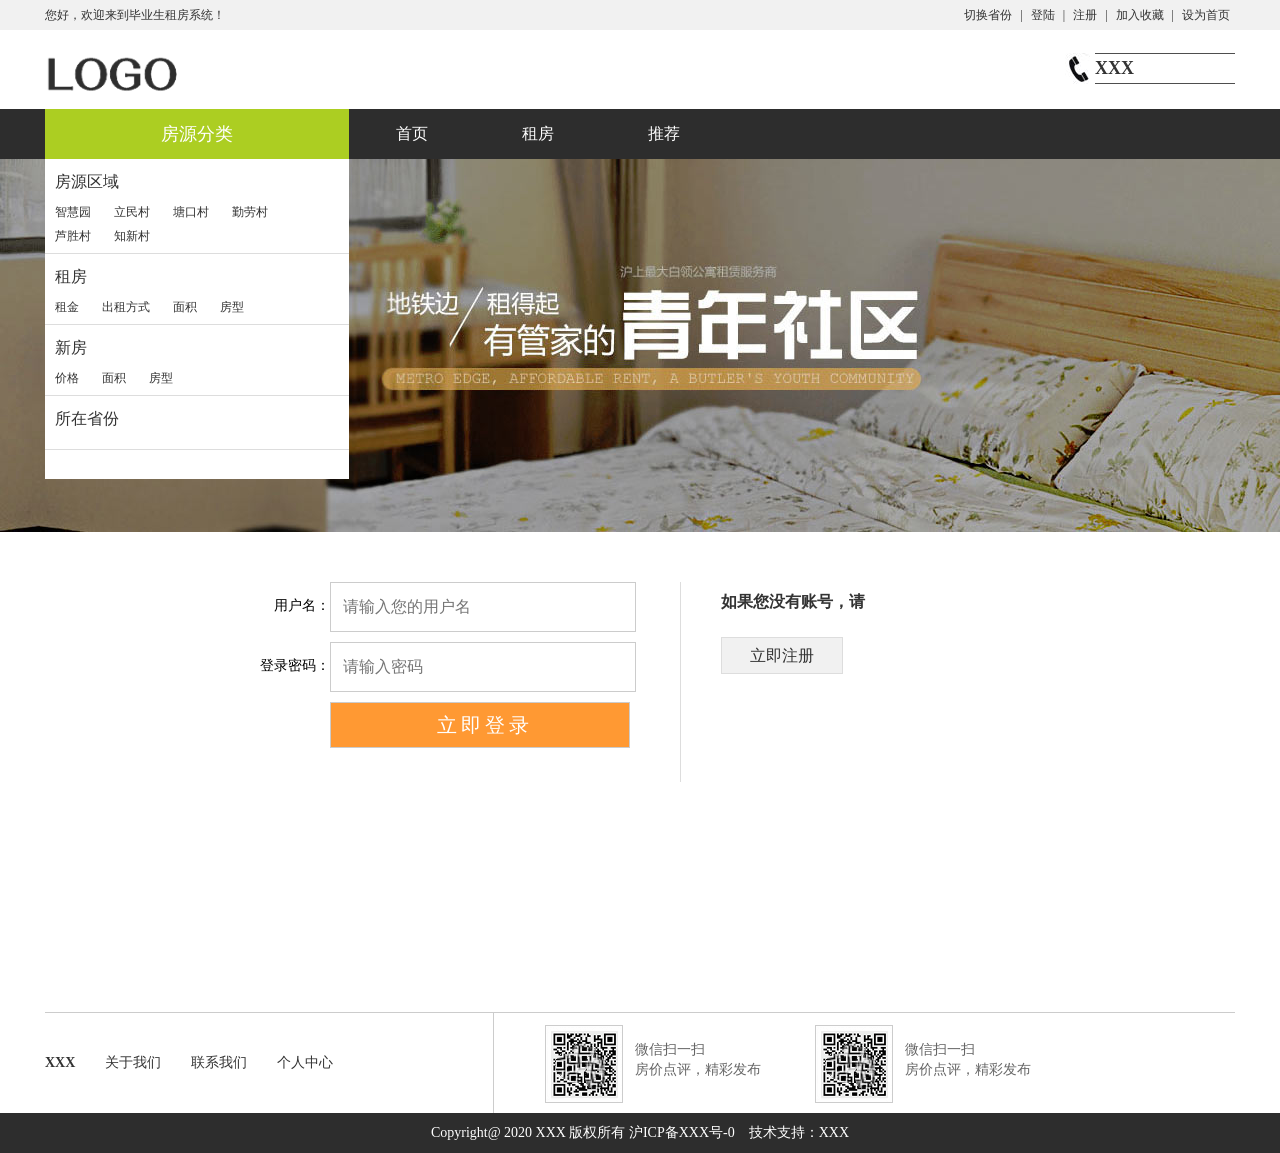
==== frontend/login.html @ ed75a157 "Curate rental recommendation thesis sources and document verified scope" ====
<!DOCTYPE html PUBLIC "-//W3C//DTD XHTML 1.0 Transitional//EN"
        "http://www.w3.org/TR/xhtml1/DTD/xhtml1-transitional.dtd">
<html xmlns="http://www.w3.org/1999/xhtml">
<head>
    <meta http-equiv="Content-Type" content="text/html; charset=utf-8"/>
    <meta name="Author" contect="http://www.webqin.net">
    <title>XXX</title>
    <link rel="shortcut icon" href="images/favicon.ico"/>
    <link type="text/css" href="css/css.css" rel="stylesheet"/>
    <script type="text/javascript" src="js/jquery.js"></script>
    <script type="text/javascript" src="js/js.js"></script>
    <script type="text/javascript">
        $(function () {
            //导航定位
            $(".nav li:eq(6)").addClass("navCur");
        })
    </script>
</head>

<body>
<div class="header">
    <div class="width1190">
        <div class="fl">您好，欢迎来到毕业生租房系统！</div>
        <div class="fr">
            <a href="login.html">切换省份</a> |
            <a href="login.html" id="dl">登录</a> |
            <a href="reg.html">注册</a> |
            <a href="javascript:;" onclick="AddFavorite(window.location,document.title)">加入收藏</a> |
            <a href="javascript:;" onclick="SetHome(this,window.location)">设为首页</a>
        </div>
        <div class="clears"></div>
    </div><!--width1190/-->
</div><!--header/-->
<div class="logo-phone">
    <div class="width1190">
        <h1 class="logo"><a href="index.html"><img src="images/logo.png" width="163" height="59"/></a></h1>
        <div class="phones"><strong>XXX</strong></div>
        <div class="clears"></div>
    </div><!--width1190/-->
</div><!--logo-phone/-->
<div class="list-nav">
    <div class="width1190">
        <div class="list">
            <h3>房源分类</h3>
            <div class="list-list">
                <dl>
                    <dt><a href="javascript:;">房源区域</a></dt>
                    <dd>
                        <a href="javascript:;">智慧园</a>
                        <a href="javascript:;">立民村</a>
                        <a href="javascript:;">塘口村</a>
                        <a href="javascript:;">勤劳村</a>
                        <a href="javascript:;">芦胜村</a>
                        <a href="javascript:;">知新村</a>
                    </dd>
                </dl>
                <dl>
                    <dt><a href="pro_zu.html">租房</a></dt>
                    <dd>
                        <a href="pro_zu.html">租金</a>
                        <a href="pro_zu.html">出租方式</a>
                        <a href="pro_zu.html">面积</a>
                        <a href="pro_zu.html">房型</a>
                    </dd>
                </dl>
                <dl>
                    <dt><a href="pro_xin.html">新房</a></dt>
                    <dd>
                        <a href="pro_xin.html">价格</a>
                        <a href="pro_xin.html">面积</a>
                        <a href="pro_xin.html">房型</a>
                    </dd>
                </dl>
                <dl>
                    <dt><a href="pro_er.html">所在省份</a></dt>
                    <dd>
                    <dd>
                        <a id="pr"></a>
                    </dd>
                    </dd>
                </dl>
            </div>
        </div><!--list/-->
        <ul class="nav">
            <li><a href="index.html">首页</a></li>
            <li><a href="pro_zu.html">租房</a></li>
            <li><a href="pro_xin.html">推荐</a></li>
            <!-- <li><a href="user_jingji.html">申请自由经纪人</a></li> -->
            <!-- <li><a href="about.html">关于我们</a></li> -->
            <div class="clears"></div>
        </ul><!--nav/-->
        <div class="clears"></div>
    </div><!--width1190/-->
</div><!--list-nav/-->
<div class="banner" style="background:url(images/ban.jpg) center center no-repeat;"></div>

<div class="content">
    <div class="width1190">
        <div class="reg-logo">
            <form id="signupForm" method="post" onclick="return false" action="user.html" class="zcform">
                <p class="clearfix">
                    <label class="one" for="agent">用户名：</label>
                    <input id="agent" name="user" type="text" class="required" value
                           placeholder="请输入您的用户名"/>
                </p>
                <p class="clearfix">
                    <label class="one" for="password">登录密码：</label>
                    <input id="password" name="password" type="password" class="{required:true,rangelength:[8,20],}"
                           value placeholder="请输入密码"/>
                </p>
                <!--<p class="clearfix agreement">
                    <input type="checkbox" />
                    <b class="left">已阅读并同意<a href="#">《用户协议》</a></b>
                </p>-->
                <p class="clearfix"><input class="submit" type="submit" onclick="register()" value="立即登录"/></p>
            </form>
            <div class="reg-logo-right">
                <h3>如果您没有账号，请</h3>
                <a href="reg.html" class="logo-a">立即注册</a>
            </div><!--reg-logo-right/-->
            <div class="clears"></div>
        </div><!--reg-logo/-->
    </div><!--width1190/-->
</div><!--content/-->

<div class="footer">
    <div class="width1190">
        <div class="fl"><a href="index.html"><strong>XXX</strong></a><a href="about.html">关于我们</a><a
                href="contact.html">联系我们</a><a href="user.html">个人中心</a></div>
        <div class="fr">
            <dl>
                <dt><img src="images/erweima.png" width="76" height="76"/></dt>
                <dd>微信扫一扫<br/>房价点评，精彩发布</dd>
            </dl>
            <dl>
                <dt><img src="images/erweima.png" width="76" height="76"/></dt>
                <dd>微信扫一扫<br/>房价点评，精彩发布</dd>
            </dl>
            <div class="clears"></div>
        </div>
        <div class="clears"></div>
    </div><!--width1190/-->
</div><!--footer/-->
<div class="copy">Copyright@ 2020 XXX 版权所有 沪ICP备XXX号-0&nbsp;&nbsp;&nbsp;&nbsp;技术支持：<a target="_blank"
                                                                                                 href="/">XXX</a></div>
<div class="bg100"></div>
<div class="zhidinggoufang">
    <h2>指定购房 <span class="close">X</span></h2>
    <form action="#" method="get">
        <div class="zhiding-list">
            <label>选择区域：</label>
            <select>
                <option>智慧园</option>
                <option>立民村</option>
                <option>塘口村</option>
                <option>勤劳村</option>
                <option>芦胜村</option>
                <option>知新村</option>
            </select>
        </div>
        <div class="zhiding-list">
            <label>方式：</label>
            <select>
                <option>租房</option>
                <option>新房</option>
                <option>二手房</option>
            </select>
        </div>
        <div class="zhiding-list">
            <label>联系方式：</label>
            <input type="text"/>
        </div>
        <div class="zhidingsub"><input type="submit" value="提交"/></div>
    </form>
    <div class="zhidingtext">
        <h3>指定购房注意事宜：</h3>
        <p>1、请详细输入您所需要购买的房源信息(精确到小区)</p>
        <p>2、制定购房申请提交后，客服中心会在24小时之内与您取得联系</p>
        <p>3、如有任何疑问，请随时拨打我们的电话：400-000-0000</p>
    </div><!--zhidingtext/-->
</div><!--zhidinggoufang/-->
</body>
<script>
    function register() {
        var userinfo = {}
        userinfo.username = $('input[name=user]').val()
        userinfo.pass = $('input[name=password]').val()
        $.getJSON(`/user/`, userinfo, function (data) {
            console.log(data)
            if (data.data != null) {
                localStorage.setItem("id",data.data.id)
                localStorage.setItem("username",data.data.username)
                window.location.href = 'index.html'
            } else {
                alert("帐号或密码错误")
            }
            userinfo.pass = $('input[name=password]').val("")
        })
    }
    $(function () {
        var province = localStorage.getItem("province")
        if (province != null) {
            $('#province').hide()
            $('#pr').text(province)
            x.province = localStorage.getItem("province")
        }
    })
</script>
</html>
---- frontend/css/css.css ----
@charset "utf-8";
/* CSS Document */
html, body, div, span, applet, object, iframe, h1, h2, h3, h4, h5, h6, p, blockquote, pre, a, abbr, acronym, address, big, cite, code, del, dfn, em, img, ins, kbd, q, s, samp, small, strike, strong, sub, sup, tt, var, b, u, i, center, dl, dt, dd, ol, ul, li, fieldset, form, label, legend, table, caption, tbody, tfoot, thead, tr, th, td, article, aside, canvas, details, embed, figure, figcaption, footer, header, hgroup, menu, nav, output, ruby, section, summary, time, mark, audio, video, select{margin: 0;padding: 0;border: 0;}
table{ border-collapse:collapse;}
body{font-size:12px;color:#333; font-family:"Microsoft Yahei"; overflow-x:hidden;}
.bodybg{ background:url(../images/bodybg.jpg) right 160px no-repeat;}
img,a{border:0; text-decoration:none;}
ol, ul {list-style: none; }
.clears{ clear:both;}
a{color:#333;-webkit-transition: all .3s ease-out;-moz-transition: all .3s ease-out;transition: all .3s ease-out;}
a:hover{color:#F00;-webkit-transition: all .3s ease-out;-moz-transition: all .3s ease-out;transition: all .3s ease-out;}
img{ max-width:100%; height:auto;}
.width1190{width:1190px;margin:0 auto;}
.fl{float:left;}
.fr{float:right;}
.red{color:#f00;}
.height1{height:7px;}
.height2{ height:30px;}
.height3{ height:20px;}
.font14{ font-size:14px;}
.font12{ font-size:12px;}
.alignLeft{ text-align:left;}
.alignCenter{ text-align:center;}
.alignRight{ text-align:right;}
.green{color:#7ABD54;}
.orange{color:#f60;}
.hui{color:#999;}

/*header*/
.header{width:100%; height:30px; line-height:30px; background:#f1f1f1;}
.header .fl{width:48%;}
.header .fr{width:48%; text-align:right;}
.header .fr a{ display:inline-block;padding:0 5px;}

/*logo-phone*/
.logo-phone{padding:10px 0;}
.logo{float:left;width:163px; height:59px;}
.phones{float:right;width:140px;padding-left:30px; height:31px;margin:13px 0 0 0; background:url(../images/phone.jpg) left center no-repeat;}
.phones strong{ display:block;height:29px; line-height:29px; font-size:18px;border-top:#4E4E4E 1px solid;border-bottom:#4E4E4E 1px solid;white-space:nowrap;}

/*list-nav*/
.list-nav{width:100%; height:50px; background:#2d2d2d;}
.list{float:left;width:304px; height:50px;position:relative;}
.list h3{ height:50px; line-height:50px; text-align:center; font-weight:400; background:#acce22;color:#fff; font-size:18px}
.list-list{ position:absolute;left:0;top:50px; width:304px; height:320px; background:#fff; z-index:9;}
.list dl{padding:8px 10px;border-bottom:#ddd 1px solid;}
.list dt{ height:30px; line-height:30px; font-size:16px;}
.list dd{}
.list dd a{ font-size:12px; display:inline-block;margin:7px 20px 0 0;}

/*nav*/
.nav{float:left;width:886px;height:50px;}
.nav li{float:left;width:126px; height:50px;}
.nav li a{float:left;width:126px; height:50px; line-height:50px;color:#fff; font-size:16px; text-align:center;}
.nav li a:hover{ background:#222;}
.nav li.navCur a{ background:#000;}
/*banner*/
.banner{height:373px;}

/*xinren*/
.xinren{padding:30px 0;}
.xinren dl{float:left;width:230px; height:60px;padding-left:60px;}
.xinren dt{float:left;width:65px;color:#606062; height:60px; line-height:60px; font-size:30px;}
.xinren dd{float:left;width:160px;color:#717171; font-size:12px;padding:13px 0 0 0; line-height:18px;}

/*content*/
.content{padding:10px 0;}
.title{margin:20px 0 0 0;height:23px; line-height:23px;border-bottom:#ddd 1px solid;border-left:#f1323b 4px solid;padding-left:5px; font-size:18px; font-weight:400; position:relative;}
.title a{ position:absolute; font-size:12px;right:0;top:0;}

/*index-fang-list*/
.index-fang-list{padding:15px 0;}
.index-fang-list dl{float:left;width:288px; height:273px;margin-right:5px;overflow-x: hidden}
.index-fang-list dt{width:288px; height:188px;}
.index-fang-list dt img{width:286px; height:188px;border:#fff 1px solid;}
.index-fang-list dt a:hover img{border:#f00 1px solid;}
.index-fang-list dd{padding:0 0;}
.index-fang-list dd h3{ font-size:16px; height:30px; line-height:30px;}
.index-fang-list dd .hui{ height:25px; line-height:25px; font-size:14px;}

/*index-ershou*/
.index-ershou{padding:15px 0;}
.in-er-left{float:left;width:380px; height:285px; position:relative;}
.in-er-left-text{ position:absolute;left:0;bottom:0;width:370px;padding:0 5px; height:25px; line-height:25px;color:#fff; background:url(../images/black60.png);}
.in-er-left-text strong{ font-size:12px; font-weight:400;width:48%;}
.in-er-right{float:right;width:800px;}
.in-er-right dl{float:left;width:382px; height:115px;padding:13px 0;padding-left:17px;border-right:#ccc 1px dashed;border-bottom:#ccc 1px dashed;}
.in-er-right dl:nth-child(2),.in-er-right dl:nth-child(4){border-right:0;}
.in-er-right dt{float:left;width:150px; height:115px;}
.in-er-right dd{float:left;margin-left:8px;width:210px;}
.in-er-right dd h3{ font-size:14px; height:20px; line-height:15px;}
.in-er-right dd .in-er-right-text{ line-height:18px; font-size:12px;}
.price{ font-size:24px;color:#f03435; text-align:right; height:25px; line-height:25px; font-family:Constantia, "Lucida Bright", "DejaVu Serif", Georgia, serif; font-weight:bold;}

/*footer*/
.footer .width1190{border-top:#ccc 1px solid; font-size:14px;}
.footer .fl{width:448px; height:100px; line-height:100px;border-right:#ccc 1px solid;}
.footer .fl a{ display:inline-block;margin-right:30px;}
.footer .fr{width:690px;padding:12px 0 0 0;}
.footer .fr dl{float:left;width:270px;}
.footer .fr dt{float:left;width:76px; height:76px;border:#ccc 1px solid;}
.footer .fr dd{float:right;width:180px;color:#666;padding:15px 0 0 0; line-height:20px;}

/*copy*/
.copy{width:100%; height:40px; line-height:40px; background:#2d2d2d; font-size:14px; text-align:center;color:#fff;}
.copy a{color:#fff;}
.copy a:hover{ text-decoration:underline;}

/*指定购房*/
.bg100{ position:fixed;left:0;top:0;width:100%; height:100%; z-index:9; background:url(../images/black60.png); display:none;}
.zhidinggoufang{ position:absolute;left:50%;top:50%;margin:-215px 0 0 -230px;width:460px; height:430px; background:#fff;-moz-border-radius:5px; -webkit-border-radius:5px;border-radius:5px; z-index:10; box-shadow:0 0 10px #000; display:none;}
.zhidinggoufang h2{ height:40px; line-height:40px;padding:0 15px; position:relative; font-size:14px;border-bottom:#ccc 1px solid;}
.zhidinggoufang h2 .close{ position:absolute;width:30px; height:30px;right:0px;top:0px; cursor:pointer; text-align:center; line-height:30px;}
.zhidinggoufang h2 .close:hover{ background:#F00;color:#fff;}
.zhidinggoufang form{padding:15px 0 0 0;}
.zhidinggoufang input,.zhidinggoufang select{margin:0;padding:0;border:0; background:none;-moz-border-radius:3px; -webkit-border-radius:3px;border-radius:3px;padding-left:3px;}
.zhiding-list{height:35px;margin:10px 0 0 0;}
.zhiding-list label{float:left;width:90px; text-align:right;padding-right:5px; height:35px; line-height:35px; font-weight:bold;}
.zhiding-list select,.zhiding-list input{width:325px;height:33px;border:#ccc 1px solid;}
.zhidingsub{padding:10px 0; text-align:center;}
.zhidingsub input{width:200px; height:35px; text-align:center; line-height:35px;color:#fff; font-size:14px; background:#f60; cursor:pointer;}
.zhidingtext{ font-size:12px;padding:15px; line-height:25px;}

/*租房 产品搜索*/
.pro-search table{width:100%;}
.pro-search th{width:80px; text-align:right;padding-right:5px;padding:9px 0;border-bottom:#ccc 1px dotted ; font-size:14px;}
.pro-search td{padding:9px 0;border-bottom:#ccc 1px dotted ;}
.pro-search td a{ display:inline-block;padding:0 15px; height:24px; line-height:24px;-moz-border-radius:4px; -webkit-border-radius: 4px;border-radius:4px;margin-right:4px;}
.pro-search td a.pro-cur{ background:#900;color:#fff;}
.protext{margin:0;padding:0;border:0; background:none;border:#ddd 1px solid;width:50px; height:20px;}
.paixu{ height:25px; line-height:25px; font-size:14px;padding:10px 0 0 0;}
.paixu strong{ font-weight:400;}
.paixu a{ display:inline-block;margin-right:15px;}
.paixu a.pai-cur{ color:#f60; font-weight:bold;}

/*pro-left*/
.pro-left{float:left;width:880px;}
.pro-left dl{padding:15px 0;border-bottom:#ccc 1px dotted;}
.pro-left dt{float:left;width:286px; height:188px;}
.pro-left dd{float:left;width:380px;margin-left:10px;padding:0 0 0 0;}
.pro-left dd h3{ font-size:18px; line-height:25px; font-weight:400;margin-bottom:10px;}
.pro-wei{padding:6px 0; font-size:15px; font-weight:400;}
.pro-fang{padding:5px 0; font-size:14px;}
.pra-fa{padding:5px 0;font-size:14px;margin:20px 0 0 0}
.pro-left dl .price{float:right;margin:50px 0 0 0; font-size:26px;width:140px; text-align:right;height:40px; line-height:40px;}

/*pro-title*/
.pro-right{float:right;width:290px;padding:10px 0 0 0;}
.right-title{ font-size:15px; height:35px; font-weight:400; line-height:35px;padding-left:27px; background:url(../images/fang.png) left center no-repeat;border-bottom:#ccc 1px solid;}
.right-pro dl{padding:10px 0;border-bottom:#ccc 1px dotted; height:89px;}
.right-pro dt{float:left;width:135px; height:89px;}
.right-pro dd{float:right;width:145px; line-height:20px;}
.right-pro dd h3{ font-size:12px;}
.right-pro .pro-fang{ font-size:12px;}
.right-price{color:#f00;}

/*关于我们*/
.contleft{float:left;width:240px;border:#ccc 1px solid;}
.leftNav a{ display:block; text-align:center;height:42px; line-height:42px;color:#333; font-size:16px;}
.leftNav .leftNavCur a{ background:#414141;color:#fff;}
.contright{width:940px;float:left;border:#ccc 1px solid; position:relative;right:1px;border-top:#333 1px solid;}
.rightat{height:72px; line-height:72px;padding-left:70px; background:url(../images/titlebg.png) 15px center no-repeat; font-size:20px;color:#666;border-bottom:#ccc 1px dashed;}
.about{padding:15px; line-height:30px; font-size:14px;}

/*登陆注册*/
.login-click,.reg-click{ display:inline-block;height:25px; line-height:25px; background:#806229;width:60px;margin-left: 5px; text-align:center;-moz-border-radius: 3px; -webkit-border-radius: 3px;border-radius:3px;color:#fff;}
.login-click:hover,.reg-click:hover{ background:#583F10;color:#fff;}

.left{float:left;}
.right{float:right;}
.clearfix:after{content:".";display:block;clear:both;font-size:0;overflow:hidden;height:0;}
.clearfix{zoom:1;}
.reg-logo{width:800px;margin:20px auto; min-height:400px;padding:20px 0 0 0;}
.zcform{width:440px; float:left; border-right:#ddd 1px solid;font-size:14px;min-height:200px;}
.zcform p{margin-bottom:10px;}
.zcform a{ color:#ff7702;}
.zcform p.last{margin-left:310px;font-size:16px;}
.zcform p.last input{ cursor:pointer;}
.zcform label{display:block;float:left;height:48px;line-height:48px;color:#F00;text-indent:10px;}
.zcform label.one{width:90px;height:48px;text-align:right;color:#000;}
.zcform input{float:left;font-size:16px;font-family:"微软雅黑";color:#666;}
.zcform .submit{margin-left:90px;background:#F93;font-size:20px;letter-spacing:4px;color:#fff;cursor:pointer;}
#telphone,#password,#confirm_password,.submit,#agent{border:1px solid #ccc;width:300px;height:46px;text-indent:10px;}
.identifying_code{height:46px;width:180px;_line-height:46px;text-indent:10px;}
.get_code{height:48px;width:110px;margin-left:10px;border:1px solid #ccc;cursor:pointer;}
.agreement{margin-left:90px;height:30px;line-height:30px;font-size:12px;}
.agreement input{display:block;line-height:30px;height:12px;margin:8px 8px 0 5px;border:none;width:12px;}
.reg-logo-right{float:left;width:300px;margin:0 0 0 40px;}
.reg-logo-right h3{ font-size:16px; height:40px; line-height:40px;}
.logo-a{ display:block;width:120px; height:35px; line-height:35px; text-align:center; font-size:16px; background:#f1f1f1;border:#ddd 1px solid;margin:15px 0 0 0;}
.logo-a:hover{ background:#806229;color:#fff;border:#583F10 1px solid;}

/*个人中心*/
.vip-left{float:left;width:230px;}
.vipTitle{height:44px;line-height:44px; font-size:15px;padding-left:92px; background:#323436 url(../images/vipTitlebg.jpg) 68px center no-repeat;color:#fff;-moz-border-radius: 3px; -webkit-border-radius: 3px;border-radius:3px;}
.vipNav dl{border:#D9D9D9 1px solid;padding:10px 0;}
.vipNav dt{ height:35px; line-height:35px; padding-left:84px; font-size:15px; font-weight:bold;margin:5px 0;}
.vipNav dt.vipIcon1{ background:url(../images/vipicon1.jpg) 46px center no-repeat;}
.vipNav dt.vipIcon2{ background:url(../images/vipicon2.jpg) 46px center no-repeat;}
.vipNav dt.vipIcon3{ background:url(../images/vipicon3.jpg) 46px center no-repeat;}
.vipNav dd{border-bottom:#d9d9d9 1px solid;}
.vipNav dd a{ display:block; height:30px; line-height:30px;margin:3px 0;color:#636363; font-size:14px;padding-left:50px;}
.vipNav dd a:hover,.vipNav dd a.vipNavCur{color:#fff; background:#900;}
.vip-right{float:right;width:950px;}
.vipright-title{ height:30px; line-height:30px;padding-left:10px; font-size:14px; background:#f8f8f8;}
.vip-touxiang{margin:10px 0;}
.vip-touxiang dt{float:left;width:100px;height:100px;border:#ddd 1px solid;m}
.vip-touxiang dd{float:left;width:400px;margin-left:10px;padding:10px 0 0 0;}
.vip-touxiang dd h3 strong{ display:inline-block; height:20px; line-height:20px;border:#ddd 1px solid;padding:0 5px; font-weight:400; font-weight:400; font-size:12px;}
.sctx{width:100px; height:25px;margin:10px 0; position:relative;}
.sctx input{ opacity:0; position:absolute;left:0;top:0; z-index:9; cursor:pointer;}
.sctx a{ position:absolute;left:0;top:0; z-index:8;width:98px; height:23px;border:#ddd 1px solid; text-align:center; line-height:23px; font-size:12px; -moz-border-radius: 4px; -webkit-border-radius: 4px;border-radius:4px;}

.grinfo {width: 100%;border: none;border-collapse: collapse;margin: 15px auto 65px;}
.grinfo th {width: 140px;text-align: right;font-size: 14px;font-weight: 400;color: #666;padding: 0 10px 0 0;line-height: 2;font-size: 14px;}
.grinfo select{width:100px; height:23px;border:#ddd 1px solid;}
.grinfo1 th{width:120px;}
.grinfo td {padding: 6px 0;}
.grinfo1 td {font-size: 14px;}

.grinfo2{margin-bottom: 10px;}
.grinfo2 th{width:90px;}

.grinfo td input.inp {margin-right: 10px;}
.inp {border: 1px solid #C8C8C8;line-height: 26px;height: 26px;margin-right: 3px;padding: 2px 5px;font-size: 14px;}
.inw {width: 228px;}
.inw1 {width: 328px;}
.inw3 {width: 720px;}
.inw4 {width: 120px;}
.inw5 {width: 468px;}
.grinfo td input.inw2 {width: 78px;margin-right:2px;}
.grtextarea {height: 100px;overflow: hidden;width: 347px;border: 1px solid #C8C8C8;line-height: 20px;font-size: 12px;}
.member_mod_buttom{width:120px;text-align: center;font-size: 16px;color: #fff;line-height: 50px;border-radius: 3px;background: #FF5A00;cursor: pointer;}

/*sub*/
.subs{background: #000;padding:10px 10px;width:1080px;color:#fff;font-size: 14px;height:33px;overflow: hidden;}
.subs img{vertical-align: bottom;}
.subs_add {overflow: auto;}
.subs_add li{width:348px;text-align: center;border:1px #ddd solid;font-size: 30px;line-height: 60px;float: left;margin:10px 0 0 10px;}
.subs_add li a{display: block;padding:40px 0;height:130px;}
.subs_add li.per_50{width:543px;}
.subs_add li.right{margin-right:0;}

#tablehead {line-height: 35px;}
.basetb td{font-size: 14px;line-height: 30px;}

.map_ul4{float: left;width:300px;margin-left:124px;}
.map_ul4 li{float:left;width:70px;text-align: center;border: 1px #eee solid;margin:0 5px;line-height: 30px;font-size: 16px;border-radius: 2px;}
.map_ul4 li.on{border: 1px #FF5A00 solid;background: #f2f2f2;}
.top_my{display: none;}

/*关注房源*/
.guanzhueq{border-bottom:#666 1px solid; height:25px;margin:10px 0 0 0;}
.guanzhueq li{float:left;width:80px; height:25px; line-height:25px; font-size:14px; text-align:center; cursor:pointer;}
.guanzhueq li.guanzhueqcur{ background:#484848;}
.guanzhueq li.guanzhueqcur a{color:#fff;}
.guanzhulist{padding:10px 0; display:none;}
.guanzhulist dl{padding:10px 0;border-bottom:#ccc 1px solid;}
.guanzhulist dt{float:left;width:190px; height:128px;}
.guanzhulist dd{ float:left;width:470px;margin-left:10px;}
.guanzhulist dd h3{ font-size:24px; height:30px; line-height:24px;}
.guantext{ line-height:30px; font-size:14px;}
.guantext2{ font-size:14px; color:#999;}
.qxgz{ display:inline-block;width:80px; height:25px;border:#ddd 1px solid; line-height:25px; text-align:center;}
.guanzhulist .price{ float:right; text-align:right;width:140px; height:40px; line-height:40px; font-size:26px;margin:30px 0 0 0;}

/*自由经纪人*/
.jingjiren{ background:#f2f2f2;margin:10px 0;}
.jingjiren dl{padding:15px 0;border-bottom:#D5D5D5 1px dotted;}
.jingjiren dt{float:left;width:100px; height:100px;-moz-border-radius: 100px; -webkit-border-radius: 100px;border-radius:100px; overflow:hidden;margin-left:15px;}
.jingjiren dd{float:left;margin-left:40px;padding:7px 0 0 0 ;}
.jingjiren dd h3{ font-size:18px; height:25px; line-height:25px; font-weight:400;}
.wuxing{padding:10px 0;}
.dizhi{ font-size:14px;color:#6187FA; height:25px; line-height:25px;}
.xunzhang{float:right;width:51px; height:50px;margin:10px 6px 0 0;}
.add_street{text-decoration: underline;cursor: pointer;}
#bee_countys2,#bee_countys3{margin:5px 0;display: none;}
#villages_ids{color: #fd551f;}
#villages_ids div{background: #f0f0f0;padding:2px 5px;margin:3px 0;}
#villages_ids div p{color: #555;}
#villages_ids div ul li{float:left;width:130px;text-overflow: ellipsis;white-space: nowrap;overflow: hidden;}
#villages_ids div ul li input{margin-right: 2px;}

/*产品详情页面*/
.proImg{width:420px; height:320px;display: table-cell;vertical-align: middle;text-align:center;margin:30px 0;}
.proImg img{width:420px; height:320px;/*max-width:420px;max-height:420px;width:auto !important;height:auto !important;_width:420px;_height:420px;*/}
.proText{width:535px;margin:30px 0;}
.proTitle{ font-size:24px; line-height:40px; font-weight:400;padding:4px 0;border-bottom:#ccc 1px dotted;}
.proText1{font-size:14px; line-height:25px;padding:8px 0 0 0;}
.proText1 span{margin-right:15px;}
.xun-car{padding:10px 0;}
.xun-car a{ display:inline-block;color:#fff;width:205px;text-align:center; height:50px; line-height:50px;font-size:18px;margin-right:7px;}
.xun-car a:hover{ opacity:0.8;}
.xun-car .xwjg{ display:inline-block; text-align:center; background:url(../images/proxujian.gif) left center no-repeat;}
.xun-car .projrgwc{ background:url(../images/procar.gif) left top no-repeat;padding-left:20px;width:185px; }
.projrsc{height:30px; }
.projrsc a{ display:block;height:30px;line-height:30px;color:#f90; font-size:14px;}
.projrsc a span{ display:inline-block;width:15px;height:15px; margin-right:7px; position:relative;top:2px; background:url(../images/jrsc.jpg) left center no-repeat;}
.projrsc a:hover{color:#f00;}
.projrsc a:hover span{ background:url(../images/jrsc.jpg) right center no-repeat;}

/*proBox*/
.proBox{width:996px;margin:30px auto;border:#F1F1F1 1px solid;padding:1px; background:#fff;}
.proEq{height:50px; font-size:20px; background:#f2f2f2;}
.proEq li{float:left;width:168px; height:50px; line-height:50px; text-align:center; cursor:pointer;}
.proEq li:hover{ background:#ddd;}
.proEq li.proEqCur{ background:url(../images/shopbg1.jpg);color:#fff;}
.lxkf{width:144px; height:50px;}
.lxkf a{ float:left;width:144px; height:50px; background:url(../images/lxkf.gif) left top no-repeat;}
.lxkf a:hover{ opacity:0.6;}
.proList{padding:19px; font-size:14px; line-height:25px; display:none; min-height:400px;}
.proimgList{margin-bottom:19px;}
.title4{height:35px; line-height:35px; font-size:18px; background:#f2f2f2;}
.title4 span{ display:inline-block; height:35px; background:url(../images/shopbg1.jpg);color:#fff;padding:0 20px; font-weight:400;}
.proListText{padding:15px 0; line-height:25px;}
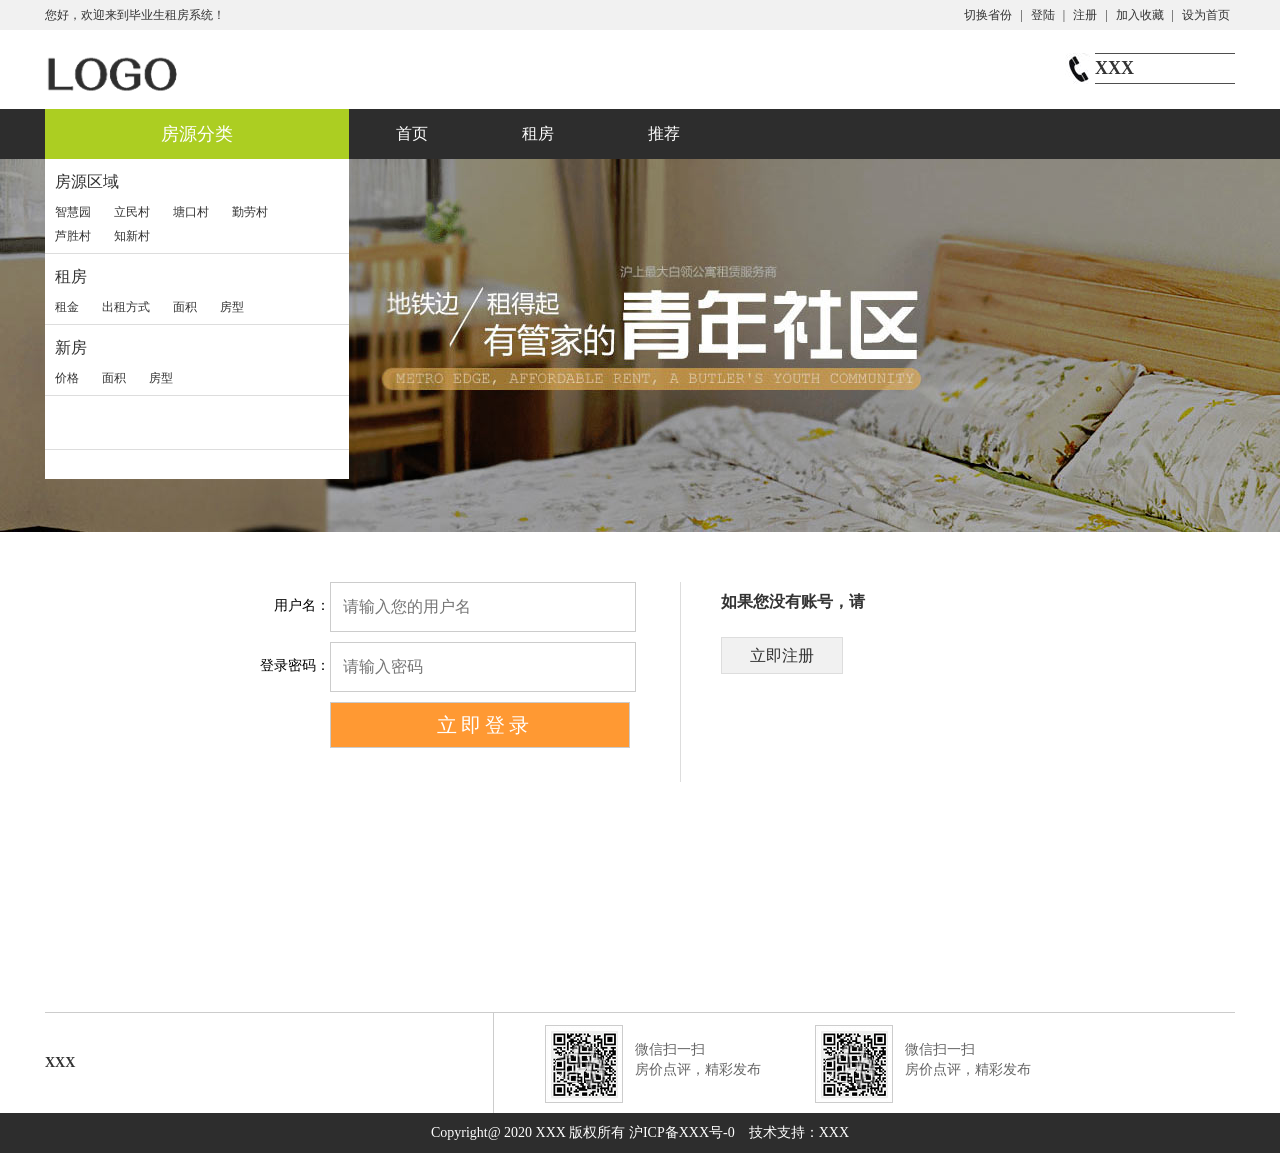
==== commit e7219299: "Remove unused frontend template pages and assets" ====
--- a/frontend/login.html
+++ b/frontend/login.html
@@ -5,7 +5,7 @@
     <meta http-equiv="Content-Type" content="text/html; charset=utf-8"/>
     <meta name="Author" contect="http://www.webqin.net">
     <title>XXX</title>
-    <link rel="shortcut icon" href="images/favicon.ico"/>
+    <link rel="shortcut icon" href="images/logo.png"/>
     <link type="text/css" href="css/css.css" rel="stylesheet"/>
     <script type="text/javascript" src="js/jquery.js"></script>
     <script type="text/javascript" src="js/js.js"></script>
@@ -72,7 +72,7 @@
                     </dd>
                 </dl>
                 <dl>
-                    <dt><a href="pro_er.html">所在省份</a></dt>
+                    <dt></dt>
                     <dd>
                     <dd>
                         <a id="pr"></a>
@@ -85,8 +85,8 @@
             <li><a href="index.html">首页</a></li>
             <li><a href="pro_zu.html">租房</a></li>
             <li><a href="pro_xin.html">推荐</a></li>
-            <!-- <li><a href="user_jingji.html">申请自由经纪人</a></li> -->
-            <!-- <li><a href="about.html">关于我们</a></li> -->
+            <!--  -->
+            <!--  -->
             <div class="clears"></div>
         </ul><!--nav/-->
         <div class="clears"></div>
@@ -97,7 +97,7 @@
 <div class="content">
     <div class="width1190">
         <div class="reg-logo">
-            <form id="signupForm" method="post" onclick="return false" action="user.html" class="zcform">
+            <form id="signupForm" method="post" onclick="return false" action="index.html" class="zcform">
                 <p class="clearfix">
                     <label class="one" for="agent">用户名：</label>
                     <input id="agent" name="user" type="text" class="required" value
@@ -125,8 +125,7 @@
 
 <div class="footer">
     <div class="width1190">
-        <div class="fl"><a href="index.html"><strong>XXX</strong></a><a href="about.html">关于我们</a><a
-                href="contact.html">联系我们</a><a href="user.html">个人中心</a></div>
+        <div class="fl"><a href="index.html"><strong>XXX</strong></a></div>
         <div class="fr">
             <dl>
                 <dt><img src="images/erweima.png" width="76" height="76"/></dt>
